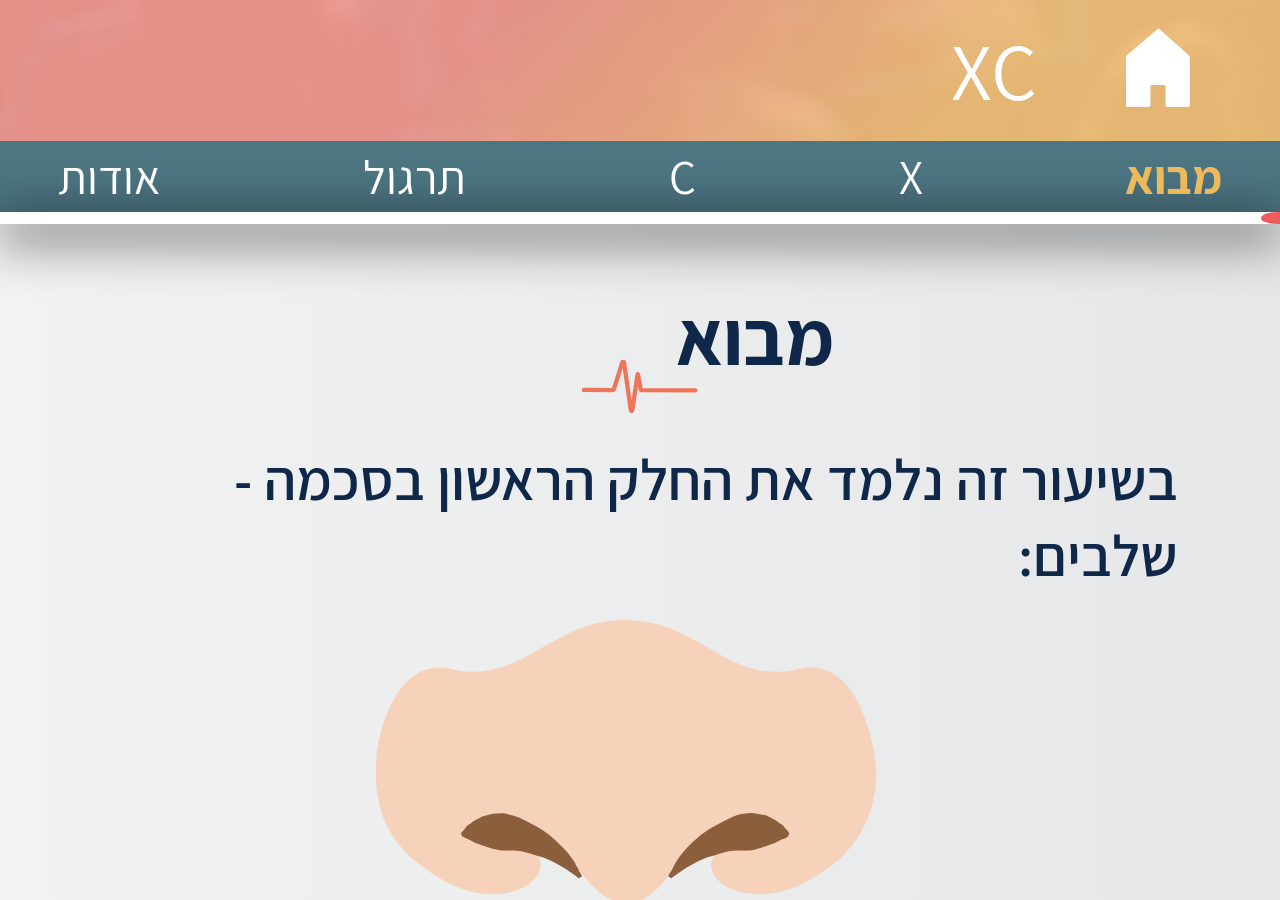
==== index.html @ b1d1ecad "Add files via upload" ====
<!DOCTYPE html>
<html lang="he">

<head>
  <meta charset="UTF-8">
  <meta name="viewport" content="width=device-width, initial-scale=1.0">
  <meta http-equiv="X-UA-Compatible" content="ie=edge">
  <link rel="icon" href="assests/images/generic/logo.svg" type="image/png" sizes="any">
  <link rel="stylesheet" type="text/css" href="style/main.css">
  <link rel="stylesheet" type="text/css" href="style/sab.css">
  <script src="script/scroll.js"></script>
  <script src="script/main.js"></script>
  <title>XC</title>
</head>

<body>
  <div class="top">

    <header>
      <a href="https://mador-till-prod.github.io/BHD-10-Medics/big-site/">
        <img id="home" src="assests/images/generic/home-white.svg" />
      </a>
      <div id="topic">XC</div>
      <div class="space"></div>
    </header>
    <nav>
      <ul>
        <li class="current"><a href="#intro">מבוא</a></li>
        <li><a href="#X">X</a></li>
        </li>
        <li><a href="#C">C</a></li>
        <li><a href="#practice">תרגול</a></li>
        <li><a href="#about">אודות</a></li>
      </ul>
    </nav>
    <div id="progSpace">
      <div id="progBar"></div>
      <div id="circle"></div>
    </div>
  </div>
  <div id="main">
    <div class="subject scroll-point" id="intro">
      <div class="section">
        <div class="title">
          <div>מבוא</div>
          <img src="assests/images/generic/short-title.svg">
        </div>
        <div>
          בשיעור זה נלמד את החלק הראשון בסכמה - <br>
          שלבים:
        </div>
        <div class="graphics">
          <img src="assests/images/sab/sab-graphic.svg">
        </div>
        <div class="highlight yellow pinned">
          בשלבים אלו, המטפל יבצע הערכה מהירה וטיפול מיידי ברמה בסיסית
          <br>
          <span class="bold"> במצבים מסכני חיים בלבד.</span>
          <img src="assests/images/generic/pin.svg" class="pin flip">
        </div>

        </div<>
      </div>


      <img class="note-top" src="assests/images/generic/note-top-blue.svg">
      <div class="note blue section">
        <div class="center">
          <div class="subTitle green">
            גישה לפצוע
          </div>
        </div>
        <div class="title-wrapper">
          <div>
            גישה לפצוע
          </div>
        </div>

        <div>
          מעבר לכתוב בסכמה, על החובש להבין שהוא מטפל באדם ועל כן עליו לגלות אמפתיה וסמכותיות.
        </div>
        <div class="flex left">
          <img src="assests/images/sab/talk1.svg">
        </div>


        <div class="pin-rows">
          <img class="pin" src="assests/images/generic/pin.svg">
          <div class="highlight blue">
            יש לשאול לשם הפצוע.
          </div>

          <img class="pin" src="assests/images/generic/pin.svg">
          <div class="align-right">
            <div class=" highlight blue">
              לדובב את הפצוע -
            </div>
            יכול לעזור לנו להבין מה קרה.
          </div>

          <img class="pin" src="assests/images/generic/pin.svg">
          <div>
            <div class="highlight blue">דיבור בצורה סמכותית ורגועה. </div>
            יש לעדכן את הפצוע בכל פעולה שאנו עושים.
          </div>

          <img class="pin" src="assests/images/generic/pin.svg">
          <div class="highlight blue">
            לדאוג לנוחיות הפצוע - השכבה/הושבה.
          </div>
        </div>

        <img src="assests/images/sab/talk2+3.svg">
      </div>
      <img class="note-bottom" src="assests/images/generic/note-bottom-blue.svg">
    </div>

    <div class="subject scroll-point" id="X">
      <div class="title">
        <div>שלב ה-X</div>
        <img src="assests/images/generic/mid-title.svg">
      </div>
      <div class="section">
        <div>
          בשלב ה-X נדאג <span class="bold">לביטחון המטפל והמטופל,</span><br>
          נתרשם <span class="bold">מהזירה וממנגנון
            הפציעה,</span><br>
          <span class="bold">נעצור דימומים פורצים</span> באופן מיידי
          <br>
          ונעביר <span class="bold">דיווח ראשוני.</span>
        </div>
        <img src="assests/images/sab/people.svg">
      </div>

      <img class="note-top" src="assests/images/generic/note-top-blue.svg">
      <div class="note blue section">
        <div class="center">
          <div class="subTitle">
            חלק ראשון -<br>
            טיפול תחת אש
          </div>
        </div>
        <div class="title-wrapper">
          <div>
            חלק ראשון -
            ביטחון המטופל והמטפל
          </div>
        </div>
        <div class="flex evenly">
          <div>בשלב הזה עלינו לבצע תרגולות<br>
            <span class="highlight blue">'חלץ טפל' ו'פצוע בכוח'</span><br>
            לאחר שהגענו לזירה מאובטחת נוכל להתחיל בסקר הראשוני<br>
          </div>
          <img src="assests/images/sab/gun.svg">
        </div>

      </div>
      <img class="note-bottom" src="assests/images/generic/note-bottom-blue.svg">


      <img class="note-top" src="assests/images/generic/note-top-brown.svg">
      <div class="note brown section">
        <div class="center">
          <div class="subTitle">
            חלק שני -<br>
            הגעה לסביבה מאובטחת/בטוחה
          </div>
        </div>
        <div class="title-wrapper">
          <div>
            חלק שני - הגעה לסביבה מאובטחת/בטוחה </div>
        </div>

        <div class="flex evenly">
          <div>
            <span class="highlight blue">כפפות</span> = עוד לפני ההגעה לזירה!
          </div>
          <img id="gloves" src="assests/images/sab/gloves.svg">
        </div>

        <div>
          <span class="highlight blue">טיפול במקום מאובטח</span> = העברת הפצוע והצוות לאזור בטוח.
          <div class="flex left">
            <img src="assests/images/sab/drag.svg">
          </div>
        </div>

        <div>
          <span class="highlight blue">מיגון</span> = מיגון קרמי ועיני.
          <div class="flex left">
          </div>
        </div>

        <div>
          <span class="highlight blue">נצירת הנשק</span> = ובמידה והפצוע לא יכול להלחם, גם נוריד ממנו את הנשק.
          <div class="toAnimate flex right" id="safe">
            <img src="assests/images/sab/nitzra.svg">
            <img src="assests/images/sab/safe.svg">
          </div>
        </div>

        <div>
          <span class="highlight yellow">חשוב -</span>
          <img src="assests/images/generic/pin.svg" class="pin flip">
        </div>

        <div>
          הסתערות על פצוע ללא דאגה לבטחון החובש עלולה להוביל להיווצרות פצועים נוספים.
          במידה והפצוע בהכרה ויכול לתפקד, יש להנחותו להשיב באש, לנסות להגיע למחסה או אל שאר הכוח, ולטפל בעצמו - במידה
          והוא מסוגל.
        </div>

      </div>
      <img class="note-bottom" src="assests/images/generic/note-bottom-brown.svg">



      <img class="note-top" src="assests/images/generic/note-top-green.svg">
      <div class="note green section">
        <div class="center">
          <div class="subTitle orange">
            חלק שלישי -<br>
            התרשמות מזירת האירוע<br>
            וממנגנון הפציעה
          </div>
        </div>
        <div class="title-wrapper">
          <div>
            חלק שני -
            התרשמות מזירת האירוע
            וממנגנון הפציעה
          </div>
        </div>
        <div>
          <div>
            <span class="highlight blue">סיפור המקרה</span>
            = מה בדיוק קרה, כמה פצועים וכדומה. ניתן לברר פרטים אלו ע”י קבלת דיווח.
          </div>
          <div class="flex left">
            <img src="assests/images/sab/binoculars.svg">
          </div>
        </div>

        <div>
          <span class="highlight blue">מנגנון הפציעה</span> = התרשמות מהקינמטיקה ומהפציעות
          <div class="flex left">
            <img src="assests/images/sab/thinkkinematic.svg">
          </div>
        </div>

        <div>
          <span class="highlight blue">בחינה ויזאלית</span> = מעבר לקבלת מידע מהדיווח הראשוני ומהנוכחים, נרצה לבחון
          ויזואלית את זירת האירוע.
          <div class="center">
            <img src="assests/images/sab/thinkarea.svg">
          </div>
        </div>

        <div>
          <span class="highlight yellow">חשוב -</span>
          <img src="assests/images/generic/pin.svg" class="pin flip">
        </div>

        <div>
          ההתרשמות הראשונית מתבצעת תוך כדי הטיפול והיא איננה שלב בפני עצמה.
        </div>

      </div>
      <img class="note-bottom" src="assests/images/generic/note-bottom-green.svg">

      <img class="note-top" src="assests/images/generic/note-top-pink.svg">
      <div class="note pink section">
        <div class="center">
          <div class="subTitle green">
            חלק רביעי -<br>
            דיווח אגמ"י
          </div>
        </div>
        <div class="title-wrapper">
          <div>
            חלק רביעי -
            דיווח אג”מי
          </div>
        </div>

        <div>
          לאחר עצירת הדימומים הפורצים יש להעלות דיווח ראשוני על מנת להבטיח הגעה של סיוע אג”מי ורפואי, הכולל פינוי במידת
          הצורך.
        </div>

        <div>
          הדיווח בשלב זה צריך להיות קצר וממוקד
          ולהכיל את <span class="circle">5</span> הממ”ים:
        </div>
        <div class="numbers">
          <div>1</div>
          <div><span class="highlight pink"><span class="bold">מ</span>י מדווח</span> - תפקיד ושם המדווח(אות ראשונה של
            השם)
          </div>

          <div>2</div>
          <div><span class="highlight pink"><span class="bold">מ</span>קום</span> - איפה אתם נמצאים
          </div>

          <div>3</div>
          <div><span class="highlight pink"><span class="bold">מ</span>תאר</span> - מאוימים/לא מאוימים. מה
            קרה
          </div>

          <div>4</div>
          <div><span class="highlight pink"><span class="bold">מ</span>ספר פצועים </span> -
            חיילים/אזרחים/מחבלים
          </div>

          <div>5</div>
          <div><span class="highlight pink"><span class="bold">מ</span>צב פצועים</span> - דחוף/לא דחוף<br>
            <div class="link">
              פצוע דחוף
              <div class="hover">
                <div class="hole"></div>
                פצוע עם סכנה <br>
                לחיים או לאיבר
              </div>
            </div>
            יפונה כמה שיותר מהר!
          </div>
          <div>6</div>
          <div><span class="highlight pink"><span class="bold">מ</span>ה אני צריך </span> -
            מה הציוד הנדרש לטיפול
          </div>
        </div>

        <br>
        <div class="bold underline">
          נוהל הדיבור בקשר (נדב”ר)
        </div>

        <div class="heartbeat">
          <div>מילה מקורית</div>
          <img id="phoneBubble" src="assests/images/sab/tzofen.svg">
          <div>מילת הצופן</div>

          <div class="highlight blue">חובש</div>
          <img src="assests/images/sab/heartbeat-blue.svg">
          <div class="highlight blue">משנה תורן</div>

          <div class="highlight orange">פצוע</div>
          <img src="assests/images/sab/heartbeat-orange.svg">
          <div class="highlight orange">פרח</div>

          <div class="highlight green">הרוג</div>
          <img src="assests/images/sab/heartbeat-green.svg">
          <div class="highlight green">הרדוף</div>

          <div class="highlight pink">חייל</div>
          <img src="assests/images/sab/heartbeat-pink.svg">
          <div class="highlight pink">גפרור</div>
        </div>

        <div class="phone-example toAnimate">
          <div class="wow">
            <div class="background"></div>
            <img class="phone" src="assests/images/sab/phone.svg">
          </div>
          <img class="arrow" src="assests/images/sab/leshonit.svg">

          <div class="conversation">
            <div class="highlight brown">1</div>
            <div>
              כאן <span class="text-blue">משנה תורן</span> כ'
            </div>
            <div class="highlight brown">2</div>
            <div>
              אני נמצא בצומת תפוח
            </div>
            <div class="highlight brown">3</div>
            <div>
              לאחר פיצוץ מטען
            </div>
            <div class="highlight brown">4+5</div>
            <div>
              יש לי 2 <span class="text-orange">פרחים</span> דחופים ו<span class="text-green">הרדוף</span> אחד, כולם
              <span class="text-pink">גפרורים</span>.
            </div>
          </div>
        </div>
      </div>
      <img class="note-bottom" src="assests/images/generic/note-bottom-pink.svg">

    </div>

    <div class="subject scroll-point" id="C">
      <div class="title">
        <div>שלב ה - C</div>
        <img src="assests/images/generic/mid-title.svg">
      </div>

      <div class="section">
        <div>
          בעיה בשלב ה-A עלולה לגרום
          <span class="bold">לפגיעה חמורה בפרק זמן קצר,</span>
          לכן זהו השלב ה-<span class="circle">2</span> בסכמה.<br>
          שלב זה מחולק
          <span class="bold">להערכה ולטיפול.</span> <br>
          תחילה נלמד כיצד להעריך את נתיב האוויר של הפצוע, ולאחר מכן כיצד לסלק הפרשות ולפתוח נ”א במידת הצורך.
        </div>
      </div>

      <img class="note-top" src="assests/images/generic/note-top-brown.svg">
      <div class="note brown section">
        <div class="center">
          <div class="subTitle orange">
            חלק ראשון -<br>
            עצירת דימום פורץ
          </div>
        </div>
        <div class="title-wrapper">
          <div>
            חלק ראשון -
            עצירת דימום פורץ
          </div>
        </div>

        <div>
          במקרה וקיים דימום <span class="bold">פורץ</span> שלא נעצר בשלבים הקודמים - נעצור דימומים <span
            class="bold">פורצים</span> בלבד!
        </div>

        <!-- להוסיף קלאס של ריבוע -->

        <div>
          במקרה וקיים דימום <span class="bold">פורץ</span> שלא נעצר בשלבים הקודמים - נעצור דימומים <span
            class="bold">פורצים</span> בלבד!
        </div>

        <div>
          נוודא שדימומים שעצרנו בשלבים קודמים נעצרו
        </div>

        <!-- להוסיף קלאס של ריבוע -->

        <div>
          נתחיל בהפשטה מלאה
        </div>

      </div>
      <img class="note-bottom" src="assests/images/generic/note-bottom-brown.svg">

      <img class="note-top" src="assests/images/generic/note-top-brown.svg">
      <div class="note brown section">
        <div class="center">
          <div class="subTitle orange">
            חלק שני -<br>
            חיפוש אחר פציעות ומקורות דימום </div>
        </div>
        <div class="title-wrapper">
          <div>
            חלק שני -
            חיפוש אחר פציעות ומקורות דימום </div>
        </div>

        <div class="numbers">
          <div>1</div>
          <div><span class="highlight pink">נתחיל <span class="bold">מהגפיים התחתונות</span></span>
          </div>

          <div>2</div>
          <div><span class="highlight pink">נסרוק <span class="bold">מראש הגפה (בית שחי, מפשעה)</span></span>
          </div>

          <div>3</div>
          <div><span class="highlight pink">נסרוק כל גפה <span class="bold">ב360°</span></span>
          </div>

          <div>4</div>
          <div><span class="highlight pink">נעביר ידיים <span class="bold">מתחת לגוף</span></span>
          </div>

          <div>5</div>
          <div><span class="highlight pink">לשים לב לבצע <span class="bold">סריקה יסודית!</span></span>
          </div>

        </div>
        <img src="assests/images/sab/body_graphics.png">

        <div>
          נסרוק גם איזורים נסתרים: ראש, חזה, צוואר (ועורף), גב, עכוז, בתי שחי ומפשעות
        </div>

        <div>
          בשלב זה נעצור דימום פורץ <span class="bold">בלבד</span> במידה ונמצא </div>

      </div>
      <img class="note-bottom" src="assests/images/generic/note-bottom-brown.svg">

      <img class="note-top" src="assests/images/generic/note-top-brown.svg">
      <div class="note brown section">
        <div class="center">
          <div class="subTitle orange">
            חלק שלישי -<br>
            בדיקת הכרה
          </div>
        </div>
        <div class="title-wrapper">
          <div>
            חלק שלישי -
            בדיקת הכרה
          </div>
        </div>

        <div>
          על מנת לקבוע את המשך הטיפול בפצוע (ואם קיימת בעיה בנתיב האוויר) נבצע בדיקת הכרה ע”פ שלבי ה- A.V.P.U
        </div>

        <div id="avpu">
          <div class="highlight blue">Alert - הכרה מלאה</div>
          <img src="assests/images/sab/v.svg">

          <img class="arrow" src="assests/images/sab/arrow.svg">
          <div></div>
          <div>
            <div class="highlight pink">Vocal - מגיב לקול</div>
            <div>
              קריאה בשם המטופל/אדוני אדוני...
            </div>
          </div>
          <img src="assests/images/sab/clap.svg">


          <img class="arrow" src="assests/images/sab/arrow.svg">
          <div></div>

          <div>
            <div class="highlight green">Pain - מגיב לכאב</div>
            <div>
              צביטה בשרירי הטרפזים.
            </div>
          </div>
          <img src="assests/images/sab/touch.svg">

          <img class="arrow" src="assests/images/sab/arrow.svg">
          <div></div>

          <div class="highlight orange">Unresponsive - חסר הכרה </div>
          <img src="assests/images/sab/x.svg">
        </div>
      </div>
      <img class="note-bottom" src="assests/images/generic/note-bottom-brown.svg">

      <img class="note-top" src="assests/images/generic/note-top-blue.svg">
      <div class="note blue section">
        <div class="center">
          <div class="subTitle green">
            חלק רביעי -<br>
            פתיחת נתיב אוויר
          </div>
        </div>
        <div class="title-wrapper">
          <div>
            חלק רביעי -
            פתיחת נתיב אוויר
          </div>
        </div>

        <div>
          <br>במידה והפצוע מחוסר הכרה נרצה להתרשם ממצב הנשימה של הפצוע<br>
          נבצע הערכה ראשונית - האם הפצוע נושם או לא?<br>
          <!-- להוסיף קלאס של ריבוע -->
          <span class="bold">הסכנה העיקרית</span> לפצוע חסר הכרה הינה <span class="bold">צניחת בסיס הלשון!</span><br>
          לפצוע מחוסר הכרה, יש לפתוח נתיב אוויר על מנת למנוע מצב זה.<br>
          הלשון מחוברת ללסת, ולכן צריך להרים את הלסת, ולהרחיק את הלשון מן הקנה.<br>
          ישנן <span class="circle">2</span> אפשרויות לפתיחת נתיב אוויר:
        </div>

        <div>
          <img class="pin" src="assests/images/generic/pin.svg">
          <span class="highlight blue">
            <span class="bold">AirWay</span>
          </span>
        </div>

        <div class="flex center">
          <div>
            ה-A.W יוחדר לפצוע שאינו מגיב לכאב בלבד.
          </div>
          <img class="half" src="assests/images/sab/airway.svg">
        </div>

        <div class="numbers">
          <div>1</div>
          <div>
            מנתב את האוויר לקנה הנשימה
          </div>

          <div>2</div>
          <div>
            תומך חלקית בחלק העליון של הלשון ומרחיק אותה מהחך.
          </div>

          <div>3</div>
          <div>
            יכול למנוע סגירה של השיניים כאשר יש נעילת לסת
          </div>

        </div>

        <div>
          <span class="highlight blue" class="bold">גודל הAW</span><br>

          <div>
            <img src="assests/images/generic/pin.svg" class="pin">
            בדיקת גודל הAW תעשה ע"י הצמדת חלקו החיצוני לאוזן של הפצוע, כאשר החלק שנכנס ללוע צריך להגיע לזווית הפה.<br>
          </div>
          <div>
            <img src="assests/images/generic/pin.svg" class="pin">
            יש להקפיד על גודל A.W מתאים. A.W גדול עלול לגרום לאספירציה ואילו קטן אינו מצמצם צב"ל.
          </div>
          <div class="flex left">
          </div>
        </div>

        <div>
          <div class="highlight blue">
            יתרונות:
          </div>
          <div>
            <img src="assests/images/generic/pin.svg" class="pin">
            מפחית את הסיכוי לחנק מהלשון.
          </div>
          <div>
            <img src="assests/images/generic/pin.svg" class="pin">
            משפר את איכות ההנשמה.
          </div>
        </div>
        <br>


        <div>
          <div class="highlight blue">
            דגשים:
          </div>
          <div>
            <img src="assests/images/generic/pin.svg" class="pin">
            A.W שנפלט (שלא כתוצאה מהפרשות) לא יוחזר בשל קיום רפלקסים.
          </div>
          <div>
            <img src="assests/images/generic/pin.svg" class="pin">
            A.W יוחדר לפצוע בלי לדחוף את הלשון.
          </div>
        </div>

        <div class="center">
          <div class="highlight yellow pinned">
            A.W לא שומר על נתיב האוויר פתוח.
            <img src="assests/images/generic/pin.svg" class="pin flip">
          </div>
        </div>

        <!-- <div>
          כאשר חובש מטפל לבד בפצוע עליו לבצע הטיית ראש לאחור במידת הצורך. לא מבצעים שיטה זו אם יש חשש לפגיעה בעמוד
          השדרה
          הצווארי.
        </div> -->

        <!-- <div class="center">
          <iframe src="https://www.youtube.com/embed/rNBVWTCcMcQ" allowfullscreen></iframe>
        </div> -->

        <div class="split">
          <hr>
        </div>

        <div>
          <img class="pin" src="assests/images/generic/pin.svg">
          <span class="highlight blue">
            <span class="bold">Jaw Thrust -</span>
            דחיקת לסת
          </span>
        </div>

        <div>
          איך JT עובד?
        </div>

        <div style="display: flex; justify-content: center; padding: 20px 0; width: 100%;">

          <div id="avpu"
            style="display: flex; flex-direction: column; gap: 5px; align-items: center; text-align: center; width: fit-content;">

            <div class="highlight blue" style="padding: 2px 10px; border-radius: 4px; font-size: 0.9em;">
              הלשון מחוברת ללסת התחתונה
            </div>

            <img class="arrow" src="assests/images/sab/arrow.svg" style="height: 15px; width: auto; margin: 0;">

            <div class="highlight pink" style="padding: 2px 10px; border-radius: 4px; font-size: 0.9em;">
              הרמת הלסת התחתונה
            </div>

            <img class="arrow" src="assests/images/sab/arrow.svg" style="height: 15px; width: auto; margin: 0;">

            <div class="highlight green" style="padding: 2px 10px; border-radius: 4px; font-size: 0.9em;">
              הלשון מתרוממת
            </div>

            <img class="arrow" src="assests/images/sab/arrow.svg" style="height: 15px; width: auto; margin: 0;">

            <div class="highlight orange" style="padding: 2px 10px; border-radius: 4px; font-size: 0.9em;">
              נתיב האוויר נפתח
            </div>

          </div>
        </div>
        <div>
          יבוצע לפצוע מחוסר הכרה <span class="bold">בלבד!</span>
        </div>

        <div>
          אין לעזוב את ההחזקה <span class="bold">בשום שלב!</span>
        </div>

        <div>
          יבוצע רק אצל פצוע עם חשד לפגיעת עמש”צ.
          מאפשר דחיקה של הלסת תוך שמירה על עמוד השדרה הצווארי.
        </div>
        <div>
          כאשר החובש מטפל יחד עם מח"צים(מצילי חיים) - יש לבצע JT ע"י חובש רק לאחר שלוש הפעולות הבאות:<br>
          עצירת דימומים פורצים, דיווח והכנה לפינוי.
        </div>

        <div class="center">
          <iframe src="https://www.youtube.com/embed/eeb5A-3Z4GM" allowfullscreen></iframe>
        </div>

        <div class="highlight yellow pinned">
          המטרה בדחיקת הלסת היא הרמת הלשון, ולא פתיחת הפה. <br>
          <span class="bold">
            את שלב זה נבצע רק אצל פצועים שאינם מגיבים לכאב.
          </span>
          <img src="assests/images/generic/pin.svg" class="pin flip">
        </div>
      </div>
      <img class="note-bottom" src="assests/images/generic/note-bottom-blue.svg">

      <!-- <img class="note-top" src="assests/images/generic/note-top-green.svg">
      <div class="note green section">
        <div class="center">
          <div class="subTitle orange">
            חלק שני -<br>
            התרשמות מדרכי<br>
            האוויר של הנפגע
          </div>
        </div>
        <div class="title-wrapper">
          <div>
            חלק שני -
            התרשמות מדרכי
            האוויר של הנפגע
          </div>
        </div>

        <div>
          בשלב זה נעריך את מצב נתיב האוויר של הפצוע.
        </div>

        <div>
          <img class="pin" src="assests/images/genjeric/pin.svg">
          <span class="highlight green">התבוננות</span>
        </div>
        <div class="flex zigzag">
          <div>
            נסתכל על פני הפצוע ונבדוק אם קיימים <span class="bold">סימנים מחשידים</span> : <br>
            שינוי צורה, שברים, דימומים, או סימני פגיעות שאיפה (כוויות, פיח, שערות פנים שרופות)
          </div>
          <img src="assests/images/sab/burns.svg">
        </div>

        <div class="split">
          <hr>
        </div>

        <div>
          <img class="pin" src="assests/images/generic/pin.svg">
          <span class="highlight green">נפתח את פה הפצוע</span>
        </div>
        <div class="flex">
          <div>
            לאחר מכן, נפתח את פה הפצוע כדי לבדוק האם לפצוע יש הפרשות, או האם קיימים סימנים לפגיעות שאיפה במתאר מתאים.
          </div>
          <img src="assests/images/sab/mouth.svg">
        </div>

        <div class="split">
          <hr>
        </div>

        <div>
          <img class="pin" src="assests/images/generic/pin.svg">
          <span class="highlight green">קול הפצוע</span>
        </div>
        <div>
          יש להתרשם מקולו של הפצוע.<br>
          <span class="bold">צרידות וצפצופים</span> - בסיפור מקרה של שריפה יכולים להחשיד על התפתחות בצקות בדרכי
          האוויר.
          לכן, פצוע זה יהיה
          <span class="bold">דחוף</span><br>
          כמו כן, <span class="bold">חרחורים</span> יוכלו להעיד על חסימת נתיב אוויר ע”י הלשון/ הפרשות.
        </div>
        <div class="flex left">
          <img src="assests/images/sab/voicegirl.svg">
          <img id="voice" src="assests/images/sab/voicewave.svg">
        </div>

        <div class="highlight yellow pinned">
          במידה ולפצוע קיימת נעילת לסתות ולא ניתן לפתוח את הפה, לא ננסה לפתוח בכוח!
          <img src="assests/images/generic/pin.svg" class="pin flip">
        </div>
      </div>
      <img class="note-bottom" src="assests/images/generic/note-bottom-green.svg">
 -->

      <img class="note-top" src="assests/images/generic/note-top-pink.svg">
      <div class="note pink section">
        <div class="center">
          <div class="subTitle green">
            חלק חמישי -<br>
            סילוק הפרשות
          </div>
        </div>
        <div class="title-wrapper">
          <div>
            חלק חמישי -
            סילוק הפרשות
          </div>
        </div>

        <div>
          בשלב זה נעריך את מצב נתיב האוויר של הפצוע.
        </div>

        <div>
          <img class="pin" src="assests/images/generic/pin.svg">
          <span class="highlight green">נפתח את פה הפצוע</span>
        </div>
        <div class="flex">
          <div>
            נפתח את פה הפצוע כדי לבדוק האם לפצוע יש הפרשות, או האם קיימים סימנים לפגיעות שאיפה במתאר מתאים.
          </div>
          <img src="assests/images/sab/mouth.svg" style="width: 70px; height: auto;">
        </div>

        <div class="split">
          <hr>
        </div>

        <div>
          במידה וזיהינו פגיעה ישירה בנ"א/הפרשות יש לסלק אותן <span class="bold">באופן מיידי </span>על מנת למנוע
          <span class="bold"> אספירציות</span> ע”י הטיית הראש הצידה בזהירות. ההפרשות ישפכו מפה הפצוע פסיבית,
          <span class="bold">אסור לדחוף לפה דיסקית או
            אצבעות. </span><br>
          אם ההפרשות הן כתוצאה מדימום מאיזור הלסת, אפשר להושיב את הפצוע במידה והוא יכול, על מנת שיוכל לנשם בצורה
          באפקטיבית.<br>
        </div>

        <div class="center">
          <iframe src="https://www.youtube.com/embed/T3PWe0bsEO4" allowfullscreen></iframe>
        </div>

        <div class="highlight yellow pinned">
          במידה ויש חשד לפגיעת עמש”צ יש להטות את כל גוף המטופל הצידה. <br>
          90-60-30 ביחד עם הסובבים, תוך שמירה על עמש"צ
          <img src="assests/images/generic/pin.svg" class="pin flip">
        </div>

      </div>
      <img class="note-bottom" src="assests/images/generic/note-bottom-pink.svg">

      <img class="note-top" src="assests/images/generic/note-top-brown.svg">
      <div class="note brown section">
        <div class="center">
          <div class="subTitle pink">
            חלק שישי -<br>
            מדידת לחץ דם
          </div>
        </div>
        <div class="title-wrapper">
          <div>
            חלק שישי -
            מדידת לחץ דם
          </div>
        </div>

        <div>
          נרצה למדוד לחץ דם כבר בשלב זה ולנטר אחריו לאורך כל הטיפול
        </div>

        <div>
          המדד הטוב ביותר להערכת מצב <span class="bold">ההלם</span> של הפצוע!
        </div>

        <diV>
          המדד הטוב ביותר להערכת מצב <span class="bold">ההלם</span> של הפצוע!
        </div>

        <div style="display: flex; justify-content: center; padding: 20px 0; width: 100%;">

          <div
            style="display: flex; flex-direction: column; gap: 5px; align-items: center; text-align: center; width: fit-content;">

            <div>
              <div class="highlight pink"> לחץ דם סיסטולי - SYSTOLIC</div>
              <div>
                הלחץ בזמן כיווץ הלב <br>
                105-140 mm/hg <br>
                (ממ"כ)
              </div>
              <img src="assests/images/sab/systolic.png" style="width: 50vw; height: auto;">
            </div>

            <div>
              <div class="highlight pink"> הפרש לחצים - PULSE PRESSURE</div>
              <div>
                ההפרש בין הסיסטולי לדיאסטולי <br>
                30-60 mm/hg <br>
                (ממ"כ)
              </div>
            </div>
            <!-- <img src="assests/images/sab/touch.svg"><br> -->

            <div>
              <div class="highlight pink"> דיאסטולי - DIASTOLIC</div>
              <div>
                הלחץ בזמן הרפיית הלב <br>
                60-90 mm/hg <br>
                (ממ"כ) </div>
              <img src="assests/images/sab/diastolic.png" style="width: 50vw; height: auto; margin-bottm: 10px;"><br>
            </div>
          </div>

        </div>

        <div>
          <img src="assests/images/generic/pin.svg" class="pin flip">
          <span class="highlight yellow"> מדידת לחץ דם עם סטטוסקופ
          </span>
        </div>

        <div style="display: flex; justify-content: center; padding: 20px 0; width: 100%;">

          <div id="avpu"
            style="display: flex; flex-direction: column; gap: 5px; align-items: center; text-align: center; width: fit-content;">

            <div class="highlight blue" style="padding: 2px 10px; border-radius: 4px; font-size: 0.9em;">
              הנחת השרוול מעל המרפק ומיקום הסטטוסקופ בשקע המרפק
            </div>

            <img class="arrow" src="assests/images/sab/arrow.svg" style="height: 15px; width: auto; margin: 0;">

            <div class="highlight pink" style="padding: 2px 10px; border-radius: 4px; font-size: 0.9em;">
              סגירת הווסת וניפוח השרוול עד 180
            </div>

            <img class="arrow" src="assests/images/sab/arrow.svg" style="height: 15px; width: auto; margin: 0;">

            <div class="highlight green" style="padding: 2px 10px; border-radius: 4px; font-size: 0.9em;">
              שחרור הווסת מעט תוך כדי האזנה לסטטוסקופ בזמן ירידת המחוג
            </div>

            <img class="arrow" src="assests/images/sab/arrow.svg" style="height: 15px; width: auto; margin: 0;">

            <div class="highlight orange" style="padding: 2px 10px; border-radius: 4px; font-size: 0.9em;">
              הנקישה הראשונה - לחץ סיסטולי <br>
              הנקישה האחרונה - לחץ דיאסטולי
            </div>

          </div>
        </div>

        <div class="split">
          <hr>
        </div>


        <div>
          <img src="assests/images/generic/pin.svg" class="pin flip">
          <span class="highlight yellow"> מדידת לחץ דם ללא סטטוסקופ
          </span>
        </div>


        <div style="display: flex; justify-content: center; padding: 20px 0; width: 100%;">

          <div id="avpu"
            style="display: flex; flex-direction: column; gap: 5px; align-items: center; text-align: center; width: fit-content;">

            <div class="highlight blue" style="padding: 2px 10px; border-radius: 4px; font-size: 0.9em;">
              מציאת דופק ריאלי
            </div>

            <img class="arrow" src="assests/images/sab/arrow.svg" style="height: 15px; width: auto; margin: 0;">

            <div class="highlight pink" style="padding: 2px 10px; border-radius: 4px; font-size: 0.9em;">
              הנחת השרוול מעל המרפק
            </div>

            <img class="arrow" src="assests/images/sab/arrow.svg" style="height: 15px; width: auto; margin: 0;">

            <div class="highlight green" style="padding: 2px 10px; border-radius: 4px; font-size: 0.9em;">
              סגירת הווסת וניפוח השרוול עד 180
            </div>

            <img class="arrow" src="assests/images/sab/arrow.svg" style="height: 15px; width: auto; margin: 0;">

            <div class="highlight orange" style="padding: 2px 10px; border-radius: 4px; font-size: 0.9em;">
              שחרור הווסת מעט תוך כדי הנחת האצבעות על העורק הריאלי
            </div>

            <img class="arrow" src="assests/images/sab/arrow.svg" style="height: 15px; width: auto; margin: 0;">

            <div class="highlight purple" style="padding: 2px 10px; border-radius: 4px; font-size: 0.9em;">
              ברגע שיורגש הדופק לראשונה זהו החלץ דם הסיסטולי
            </div>


          </div>

        </div>


        <div>

        </div>
        <!-- 
        <div class="center">
          <iframe src="https://www.youtube.com/embed/d3o39KZvrnE" allowfullscreen></iframe>
        </div> -->

      </div>
      <img class="note-bottom" src="assests/images/generic/note-bottom-brown.svg">

      <!-- <img class="note-top" src="assests/images/generic/note-top-green.svg">
      <div class="note green section">
        <div class="center">
          <div class="subTitle green">
            חלק שישי -<br>
            Air Way
          </div>
        </div>
        <div class="title-wrapper">
          <div>
            חלק שישי -
            Air Way
          </div>
        </div>

        <div class="flex center">
          <div>
            ה-A.W יוחדר לפצוע שאינו מגיב לכאב בלבד.
          </div>
          <img class="half" src="assests/images/sab/airway.svg">
        </div>

        <div>
          <div class="highlight blue">
            יתרונות:
          </div>
          <div>
            <img src="assests/images/generic/pin.svg" class="pin">
            מפחית את הסיכוי לחנק מהלשון.
          </div>
          <div>
            <img src="assests/images/generic/pin.svg" class="pin">
            משפר את איכות ההנשמה.
          </div>
        </div>
        <br>
        <div>
          <div class="highlight blue">
            דגשים:
          </div>
          <div>
            <img src="assests/images/generic/pin.svg" class="pin">
            A.W שנפלט (שלא כתוצאה מהפרשות) לא יוחזר בשל קיום רפלקסים.
          </div>
          <div>
            <img src="assests/images/generic/pin.svg" class="pin">
            A.W יוחדר לפצוע בלי לדחוף את הלשון.
          </div>
        </div>

        <div class="center">
          <div class="highlight yellow pinned">
            A.W לא שומר על נתיב האוויר פתוח.
            <img src="assests/images/generic/pin.svg" class="pin flip">
          </div>
        </div>
      </div>
      <img class="note-bottom" src="assests/images/generic/note-bottom-green.svg"> -->

      <img class="note-top" src="assests/images/generic/note-top-pink.svg">
      <div class="note pink section">
        <div class="center">
          <div class="subTitle green">
            חלק שביעי -<br>
            התרשמות מאזור הצוואר
          </div>
        </div>
        <div class="title-wrapper">
          <div>
            חלק שביעי -
            התרשמות מאזור הצוואר
          </div>
        </div>

        <div>
          יש לסרוק באופן מלא את הצוואר ולוודא שאין שום פציעה נסתרת או המטומות
        </div>

        <div class="flex zigzag">
          <div>
            אם יש המטומה צריך לסמן אותה ולאחר מכן לנטר אחר הפציעה - לוודא שהיא לא עוברת את גבולות הסימון.
          </div>
          <img src="assests/images/sab/draw.svg">
        </div>

      </div>
      <img class="note-bottom" src="assests/images/generic/note-bottom-pink.svg">

    </div>


    <div class="subject scroll-point" id="practice">
      <a href="https://mador-till-prod.github.io/BHD-10-Medics/sab-exer/">
        <img src="assests/images/generic/parctice.svg">
      </a>
    </div>

    <div id="about" class="subject scroll-point ">
      <div id="aboutTitle">אודות</div>
      <div class="row">
        ראש מדור טי"ל: <span class="name">רס"ן מיגל לויתן</span>
      </div>
      <div class="row">
        ניהול הפרויקט: <span class="name">רב"ט גל גנסין</span>
      </div>
      <div class="row">
        אפיון תוצר הדרכתי: <span class="name">סמל נועה עובדיה
          <br>
          וטור' דרור אברמסון</span>
      </div>
      <div class="row">
        תכנות: <span class="name">סמל נועה עובדיה</span>
      </div>
      <div class="row">
        עיצוב: <span class="name">טור' מייה ליבנה</span>
      </div>
      <div class="row">
        מומחה תוכן בה"ד 10: <span class="name">סרן רוני ארמון</span>
      </div>
      <div class="row">
        גירסה: <span class="name">2020 1.0</span>
      </div>

      <div id="logos">
        <img src="assests/images/generic/bhd10-logo.svg">
        <img src="assests/images/generic/till-logo.svg">
      </div>
    </div>


</body>

</html>
---- style/main.css ----
html{
  height: 100%;
}

body {
  font-family: Assistant;
  margin: 0;
  direction: rtl;
  font-weight: 600;
  display: flex;
  flex-direction: column;
  /* fixes blur text for transform */
  backface-visibility: hidden;
  background-image: url(../assests/images/generic/gradiant-background.svg);
  background-repeat: no-repeat;
  background-size: cover;
  height: 100%;
  --top: 12vh;
}

/* contains header + nav + progress bar */
.top {
  position: fixed;
  width: 100vw;
  z-index: 30;
  /* max-height: var(--top); */
  margin-top: env(safe-area-inset-top, 0);
}

/* HEADER */

header {
  display: flex;
  align-items: center;
  justify-content: space-between;
  color: white;
  padding: 2vh 7vw;
  background-color: lightcoral;
  /* background-image: linear-gradient(to right, #e29087 , #e2b979); */
  background-image: url("../assests/images/generic/header-background.svg");
  background-repeat: no-repeat;
  background-size: cover;
  /* height: 8vh; */
}

/* bureger image */
header img {
  /* height: 3vh; */
  width: 5vw;
}

/* space => align header text right*/
header .space {
  flex: 1 0 0;
}

/* header text */
#topic {
  font-size: 6.3vw;
  margin-right: 7vw;
  font-weight: normal;
}

/* NAVIGATION BAR */
nav {
  background-color: #4d7683;
  color: white;
  height: min-content;
  padding: 0.5vh 3.5vw;
}

/* ul of subject names */
nav ul {
  margin: 0;
  padding: 0;
  display: flex;
  justify-content: space-between;
}

/* subject names in navigation bar */
nav>ul li {
  color: inherit;
  list-style: none;
  display: inline-block;
  padding: 0 1vw;
  font-size: 3.7vw;
  font-weight: normal;
}

/* cancle default style of a in nav */
nav a {
  color: inherit;
  text-decoration: inherit;
}

/* current subject name in nav */
.current {
  color: #eeb95b;
  font-weight: bold;
}


/* PROGRESS BAR */
#progSpace {
  height: 1.3vh;
  -webkit-box-shadow: 0px 10px 50px 4px rgba(0, 0, 0, 0.78);
  -moz-box-shadow: 0px 10px 50px 4px rgba(0, 0, 0, 0.78);
  box-shadow: 0px 10px 50px 4px rgba(0, 0, 0, 0.78);
  z-index: 1;
  display: flex;
  background-color: white;
}

/* colored line in progres bar */
#progBar {
  background-color: #ef5b5b;
  width: 0;
  height: inherit;
}

/* circle at the end of the colored line of progres bar */
#progSpace #circle {
  background-color: #ef5b5b;
  border-radius: 50% 0 0 50%;
  width: 2.5vw;
  height: inherit;
  margin-right: -1vw;
}

/* MAIN
  scrolling part of the website
  includes all the subjects including about
*/
#main {
  overflow: auto;
  overflow-x: hidden;
  /* background-image: url("../assests/images/generic/gradiant-background.svg"); 
  background-repeat: no-repeat;
  background-size: cover;*/
  max-height: calc(100% - var(--top) - env(safe-area-inset-top, 0));
  margin-top: calc(var(--top) + env(safe-area-inset-top, 0));
  /* flex:  auto; */
}


/* SUBJECT TITLE*/
/* div  */
.title {
  display: flex;
  align-items: center;
  justify-content: center;
  margin: 2vh 0;
  font-weight: bold;
  font-size: 6vw;
  flex-direction: column;
}

/* text of subject title (above the line)  */
.title>div:first-child {
  transform: translate(9vw, 3vh);
}

/* second text of subject title (under the line) optional */
.title>div:nth-child(3) {
  transform: translate(9vw, -2.5vh);
}

/* line img */
.title img {
  height: 6vh;
}


/* includes everything in a specific subject 
  nav leads to top of subject*/
.subject {
  color: #0f2849;
  font-size: 4.5vw;
  max-width: 100vw;
  width: 100vw;
}

/* each section in a subject
  can be a note */
.section {
  --padding-sides: 8vw;
  padding: 2vh var(--padding-sides);
}

/* space between each elemet in subject */
.section>*:not(:last-child) {
  margin-bottom: 3vh;
}

/* note section diffrent colors */
.note.section {
  --padding-sides: 6vw;
  padding: 2vh var(--padding-sides) 5vh var(--padding-sides);
  --bg-color: #c3d7dc;
  background-color: var(--bg-color);
  position: relative;
  margin-top: -1vh;
  position: relative;
}

.note.brown.section {
  --bg-color: #eeddc4;
  background-color: var(--bg-color);
}

.note.pink.section {
  --bg-color: #eaccca;
  background-color: var(--bg-color);
}

.note.green.section {
  --bg-color: #b0ceb2;
  background-color: var(--bg-color);
}

/* first child of a note */
.note> :nth-child(1) {
  margin-top: -5vh;
}

/* img */
.note-top {
  margin-bottom: -1vh;
  z-index: -1;
  margin-top: 3vh;
}

/* img */
.note-bottom {
  margin-top: -0.05vh;
  margin-bottom: 3vh;
}

/* mask for fixed title of a note section */
.title-wrapper {
  width: 100%;
  height: 100%;
  position: absolute;
  top: 0;
  left: 0;
  clip-path: polygon(0% 0%, 100% 0%, 100% 100%, 0% 100%);
  -webkit-clip-path: polygon(0% 0%, 100% 0%, 100% 100%, 0% 100%);
  margin: 0;
  padding: 0;
  z-index: 20;
  pointer-events: none;
  overflow: auto;
}

/* fixed title of a note section */
.title-wrapper>* {
  position: fixed;
  z-index: 2;
  margin: 0;
  padding: 1.3vh 0;
  top: var(--top);
  left: 0;
  width: 100%;
  font-size: 5.5vw;
  background-color: var(--bg-color);
  text-align: center;
  -webkit-box-shadow: rgba(167, 169, 172, 1) 0px 1px 30px 2px;
  -moz-box-shadow: rgba(167, 169, 172, 1) 0px 1px 30px 2px;
  box-shadow: rgba(167, 169, 172, 1) 0px 1px 30px 2px;
  /* filter: drop-shadow(0px 0px 0px rgba(56, 74, 96, 0.5)) contrast(2);
      color: rgba(56, 74, 96, 1); */
}


/* highlighted element or a note title */
.highlight,
.subTitle {
  width: fit-content;
  padding: 0.3vh 1.5vw;
  text-align: center;
}

/* note title */
.subTitle,
scrolling-title {
  font-size: 5.5vw;
}

scrolling-title :nth-child(1) div {
  margin-bottom: 3vh;
  margin-top: -5vh;
}

.highlight.green,
.subTitle {
  background-color: #82c292;
  color: #015c51;
}

.highlight.brown {
  background-color: #efbe78;
}

.subTitle.orange,
.highlight.orange {
  background-color: #f49a40;
  color: #bb3932;
}

.highlight.blue {
  background-color: #7bcff1;
  color: #026a9b;
}

.highlight.yellow {
  background-color: #f4e79a;
  color: #9d6d4f;
}

.highlight.red {
  background-color: #f09191;
  color: #cc0000;
}

.highlight.purple {
  background-color: #c49dc5;
  color: #510061;
}

.highlight.grey {
  background-color: #928989;
  color: #000000;
}

.highlight.pink,
.subTitle.pink {
  background-color: #f18181;
  color: #932644;
}

.flex.evenly>.highlight {
  padding: 1vh 2vw;
}


/* text colors */
.text-green {
  --text-color: #1ca36d;
  color: var(--text-color);
}

.text-orange {
  --text-color: #ee755b;
  color: var(--text-color);
}

.text-blue {
  --text-color: #05bce7;
  color: var(--text-color);
}

.text-yellow {
  --text-color: #f4e79a;
  color: var(--text-color);
}

.text-pink {
  --text-color: #f18181;
  color: var(--text-color);
}

.text-red {
  --text-color: #ef5b5b;
  color: var(--text-color);
}

::placeholder {
  /* Chrome, Firefox, Opera, Safari 10.1+ */
  color: var(--text-color);
  opacity: 1;
  /* Firefox */
}

:-ms-input-placeholder {
  /* Internet Explorer 10-11 */
  color: var(--text-color);
}

::-ms-input-placeholder {
  /* Microsoft Edge */
  color: var(--text-color);
}



/* span - circle that surround a number */
/* .circle {
  position: relative;
  margin: 0 2.1vw;
}

.circle::after {
  content: "";
  padding: 100%;
  position: absolute;
  border-style: solid;
  border-radius: 50%;
  border-color: #009AC4;
  right: 50%;
  top: 50%;
  transform: translate(50%, -50%);
} */

.ellipse, .circle {
  border: solid #009AC4;
  border-radius: 50%;
  padding: 0 3px;
  border-width: medium;
}

/* flex positions */
.center {
  display: flex;
  align-items: center;
  justify-content: center;
}

.graphics {
  display: flex;
  align-items: center;
  justify-content: center;
  margin: 2vh 0;
}

.flex {
  display: flex;
  align-items: center;
}

.flex.col {
  flex-direction: column;
}

.flex.between {
  justify-content: space-between;
}

.flex.evenly {
  justify-content: space-evenly;
}

.flex.right {
  justify-content: flex-start;
}

.flex.left {
  justify-content: flex-end;
}

.flex.base {
  align-items: baseline;
}

.flex.start {
  align-items: flex-start;
}

/* one up one down */
.flex.zigzag :nth-child(odd) {
  align-self: flex-start;
}

.flex.zigzag :nth-child(even) {
  align-self: flex-end;
}

.flex>*:not(:last-child) {
  margin-left: 2vw;
}


/* for text */
.bold {
  font-weight: bold;
}

.underline {
  text-decoration: underline;
}


/* pin image  */
.pin {
  height: 7vh;
  display: inline-block;
  transform: translateY(2.5vh);
}

/* flipped from left to right */
.pin.flip {
  transform: translate(0, 2.5vh) scaleX(-1);
}


/* pin bullet points grid */
.pin-rows {
  display: grid;
  grid-template-columns: auto auto;
  align-items: center;
  justify-content: flex-start;
  row-gap: 2.5vh;
  column-gap: 2vw;
}

.pin-rows .pin {
  transform: translateY(-1.5vh);
  align-self: baseline;
}

.point td {
  width: 50%;
}

.point div:nth-of-type(1) {
  display: inline;
}

/* higlighed pinned notes*/
.pinned {
  position: relative;
  text-align: right;
  padding-left: 10vw;
}

.pinned .pin {
  position: absolute;
  bottom: 2vh;
  left: 0;
}


.photo-points>div {
  display: flex;
  align-items: center;
  height: 13vh;
}

.photo-points .pin {
  align-self: flex-start;
  margin-left: 2vw;
}

.photo-points img:not(.pin) {
  height: 70%;
  /* width: 18vw; */
  margin-right: 3vw;
  /* align-self: center; */
}

.photo-points img.long {
  width: 35vw;
  height: auto;
}


/* big yellow number */
/* multiple numbers in grid */
.numbers {
  display: grid;
  grid-template-columns: auto auto;
  grid-gap: 2vh 4vw;
  align-items: center;
  margin-right: -8vw;
}

.numbers>:nth-child(odd) {
  background-color: #efbe78;
  padding-right: 12vw;
  padding-left: 2vw;
  font-size: 5vh;
}

/* single number in flex */
.number {
  display: flex;
  align-items: center;
}

.number>:first-child {
  background-color: #efbe78;
  padding-right: 12vw;
  padding-left: 2vw;
  font-size: 5vh;
  text-align: left;
  width: fit-content;
  margin-right: -8vw;
  margin-left: 4vw;
}


/* .number {
  background-color: #efbe78;
  padding-right: 12vw;
  padding-left: 2vw;
  font-size: 5vh;
  width: fit-content;
  display: inline-block;
  /* position: absolute; 
  transform: translate(10vw, 8vh);
  margin-top: -8vh;
}

.number+* {
  margin-right: 12vw;
} */


/* dashed divider */
.split {
  position: absolute;
  width: 100vw;
  left: 0;
}

.split:not(img) {
  position: absolute;
  width: 100vw;
  left: 0;
  height: 5px;
  overflow: auto;
  margin: .5em 0;
  padding-top: 1px;
}

.split:not(img) hr {
  outline: dotted var(--bg-color) 17px;
  border: solid 2px #ee755b;
  outline-offset: -4px;
  margin: 0;
}

.split+* {
  margin-top: 8vh;
}

img.split+* {
  margin-top: 12vh;
}


/* fpr text that have explaintion on hover */
.link {
  color: #009ac4;
  text-decoration: underline;
  display: inline-block;
}

.link .hover {
  display: none;
  position: absolute;
  width: 75vw;
  z-index: 2;
  color: #0f2849;
  text-decoration: none;
  text-align: center;
  background-color: #eeb95b;
  padding: 1vh 2vw;
  left: 50vw;
  transform: translateX(-50%);
}

.link.open .hover {
  display: block;
}

/* holl at the top of hovered note */
.hole {
  height: 4vw;
  width: 4vw;
  position: relative;
  right: 50%;
  transform: translate(50%, -0.5vh);
  margin-top: 1vh;
  background-color: var(--bg-color);
  border-radius: 50%;
}

/* reminder yellow tag */
.reminder {
  position: absolute;
  background-image: url(../assests/images/generic/reminder.svg);
  background-size: 24vw 8vh;
  text-align: left;
  padding: 5.9vh 14vw;
  background-repeat: no-repeat;
  transform: translateY(-11vh);
  left: 0;
  display: block;
  margin-bottom: -5vh;
}

/* pull out tab */
.slide-out {
  position: absolute;
  left: 0;
  /* border-right: 6vw solid #EEB95B; */
  z-index: 1;
  background: white;
  transform: translateX(calc(-100% - (var(--padding-sides))));
  top: 0;
  transition: 0.5s transform linear;
}

.slide-out .tab {
  color: #009AC4;
  transform-origin: right;
  background: #EEB95B;
  padding: 1vh 4vw;
  transform: rotate(-90deg) translate(0, 50%);
  /* height: 100%; */
  position: absolute;
  top: 0;
  right: 0;
}

.slide-out .hover {
  width: 80vw;
}

.slide-out .hover img {
  width: 100%;
}

.slide-out.open {
  transform: translateX(calc(var(--padding-sides) * -1));
}

/* for changing images animation */
.switch-img>:not(:first-child) {
  display: none;
}

/* for animation exit screen 
  reverse with out transition*/
.reverse * {
  transition: none !important;
}

/* for emmbeded youtube videos*/
iframe {
  border: none;
  background-color: #0f2849;
}

/* PRACTICE */
#practice img {
  width: 90vw;
  margin: 5vh 0;
}

#practice {
  padding-bottom: 12vh;
  padding-top: 3vh;
}


/* ABOUT */
#about {
  background-color: #4d7683;
  color: white;
  text-align: right;
  padding: 3vh 7vw;
}

#aboutTitle {
  font-weight: bold;
  margin-bottom: 1vh;
  font-size: 3.9vh;
}

.name {
  font-weight: normal;
}

.row {
  margin-bottom: 1.5vh;
  line-height: 1.5em;
  font-size: 2.7vh;
}

/* till and bhd 10 logos in about */
#logos {
  display: flex;
  align-items: center;
  justify-content: center;
}

#logos img {
  height: 9vh;
  margin: 2vh 4vw;
}


/* RANDOM STAFF */
.relative {
  position: relative;
}

.on-top {
  position: relative;
  z-index: 1;
}

.align-right {
  text-align: right;
}

.half {
  width: 50%;
}

.space {
  flex: 5 0 0;
}

.vertical-bottom {
  vertical-align: bottom;
}

.margin-bottom {
  margin-bottom: 3vh;
}

.margin-top {
  margin-top: 3vh;
}

/* 
.no-margin {
  margin: 0 !important;
} */

/* for tables */
.even td {
  max-width: 50vw;
}

table tr {
  vertical-align: top;
}

/* for tables */
.border-spacing {
  border-spacing: 6vw 1vh;
}


/* FONTS */
@font-face {
  font-family: Assistant;
  src: url(../assests/fonts/Assistant-Bold.ttf);
  font-weight: bold;
}

@font-face {
  font-family: Assistant;
  src: url(../assests/fonts/Assistant-ExtraBold.ttf);
  font-weight: bolder;
}

@font-face {
  font-family: Assistant;
  src: url(../assests/fonts/Assistant-ExtraLight.ttf);
  font-weight: 100;
}

@font-face {
  font-family: Assistant;
  src: url(../assests/fonts/Assistant-Light.ttf);
  font-weight: lighter;
}

@font-face {
  font-family: Assistant;
  src: url(../assests/fonts/Assistant-Regular.ttf);
  font-weight: normal;
}

@font-face {
  font-family: Assistant;
  src: url(../assests/fonts/Assistant-SemiBold.ttf);
  font-weight: 600;
}
---- style/sab.css ----
/* ניצרה */
#safe img:nth-child(1) {
    width: 30vw;
    transition: 0.2s 1s transform ease-in-out;
    transform-origin: 9.5vw;
    transform: rotate(90deg);
}

#safe.animate img:nth-child(1) {
    transform: rotate(0deg);
}

/* text : safe */
#safe img:nth-child(2) {
    width: 13vw;
    margin-right: 3vw;
}

#gloves {
    width: 25vw;
}

/* נדב"ר */
#phoneBubble {
    width: 30vw;
    justify-self: center;
}

.heartbeat {
    display: grid;
    grid-template-columns: 1fr 2fr 1fr;
    align-items: center;
    row-gap: 1vh;
}

.heartbeat :nth-child(1n) {
    justify-self: end;
}

.heartbeat :nth-child(3n) {
    justify-self: start;
}

.heartbeat img {
    margin-bottom: 1vh;
    width: 100%;
}

#voice {
    width: 7vw;
    position: absolute;
    left: 8vw;
    transform: translateY(3vh);
    animation: flash 2s linear infinite;
}

@keyframes flash {

    0%,
    49%,
    100% {
        opacity: 1;
    }

    50%,
    99% {
        opacity: 0;
    }
}

/* דוגמה נדב"ר */
.phone-example {
    position: relative;
    /* height: 30vh; */
}

.phone-example>img {
    position: absolute;
}

.phone-example .phone {
    position: relative;
    left: 0;
    top: 0;
    height: 100%;
}

.phone-example .wow {
    position: absolute;
    left: 100vw;
    height: 100%;
    transition: 0.7s 1s left linear;
}

.phone-example.animate .wow {
    left: 0;
}

.phone-example .background {
    position: absolute;
    background-color: white;
    left: 5vw;
    top: 50%;
    transform: translateY(-50%);
    height: 97%;
    width: 5vw;
    transition: 0.5s 1.3s width linear;
}

.phone-example.animate .background {
    width: 100vw;
}

.phone-example .arrow {
    left: 100vw;
    top: 50%;
    transform: translateY(-50%);
    height: 7vh;
    transition: 0.5s 1.7s left linear;
}

.phone-example.animate .arrow {
    left: 24vw;
}

.conversation {
    position: relative;
    display: grid;
    grid-template-columns: auto auto;
    align-items: baseline;
    row-gap: 1vh;
    column-gap: 2vw;
    max-width: 50vw;
    padding: 0 1vw;
    top: 50%;
    padding: 3vh 0;
    transform: translateX(100vw);
    transition: 0.5s 1.7s transform linear;
}

.phone-example.animate .conversation {
    transform: translateX(0);
}

.conversation>* {
    min-height: 0;
}

.conversation :nth-child(odd) {
    justify-self: end;
}

#avpu {
    display: grid;
    grid-template-columns: auto auto;
    align-items: center;
    row-gap: 1vh;
    column-gap: 6vw;
    padding: 0 4vw;
}

#avpu>img {
    width: 22vw;
}

#avpu>.arrow {
    width: 4vw;
}

#oxigen {
    width: 50vw;
}
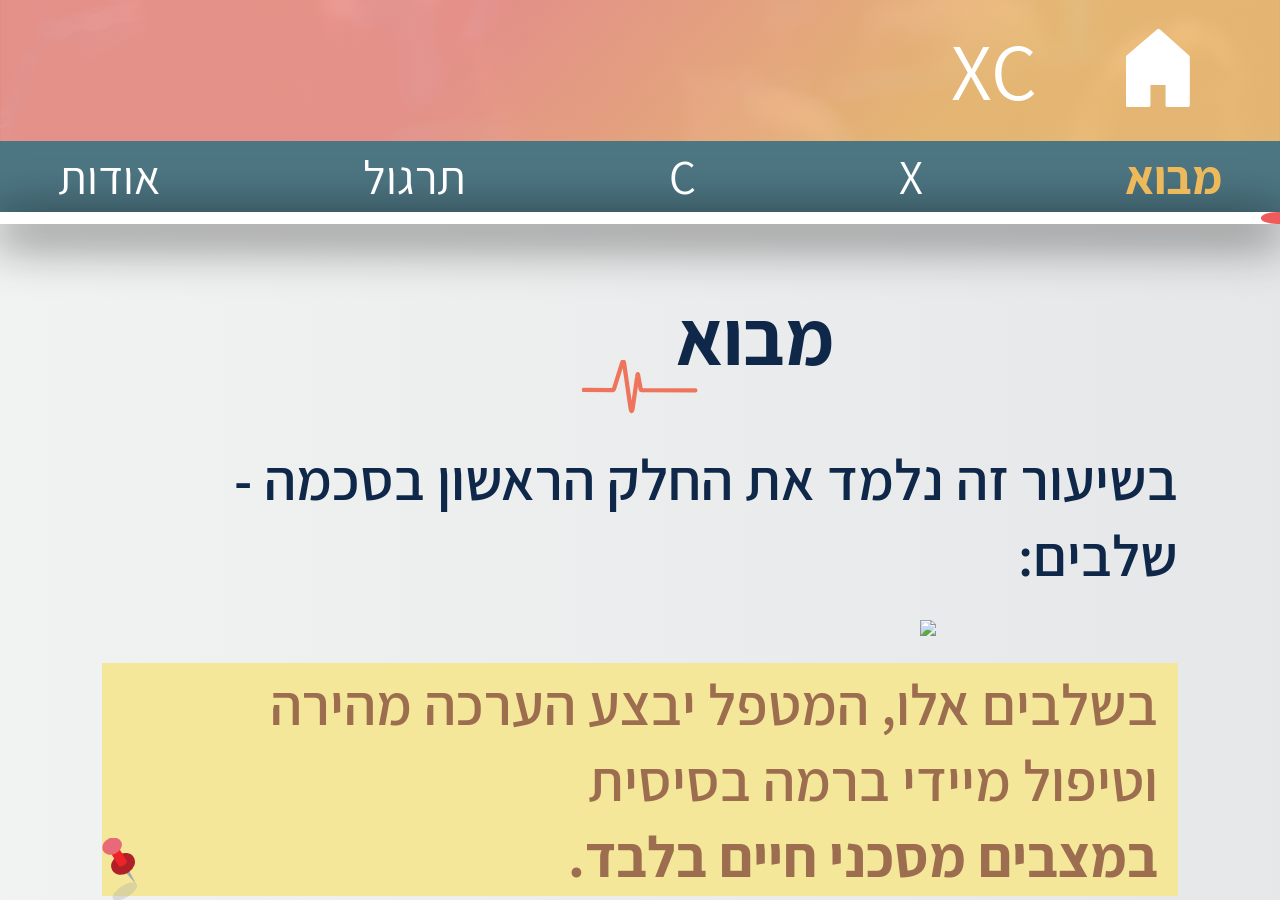
==== commit 6a3bc333: "Add files via upload" ====
--- a/index.html
+++ b/index.html
@@ -50,7 +50,7 @@
           שלבים:
         </div>
         <div class="graphics">
-          <img src="assests/images/sab/sab-graphic.svg">
+          <img src="assests/images/sab/xc-graphic.svg" style="width: 55%;">
         </div>
         <div class="highlight yellow pinned">
           בשלבים אלו, המטפל יבצע הערכה מהירה וטיפול מיידי ברמה בסיסית
@@ -308,13 +308,9 @@
           </div>
 
           <div>4</div>
-          <div><span class="highlight pink"><span class="bold">מ</span>ספר פצועים </span> -
-            חיילים/אזרחים/מחבלים
-          </div>
-
-          <div>5</div>
-          <div><span class="highlight pink"><span class="bold">מ</span>צב פצועים</span> - דחוף/לא דחוף<br>
-            <div class="link">
+          <div><span class="highlight pink"><span class="bold">מ</span>ספר פצועים + דחיפות פינוי</span> -
+            חיילים/אזרחים/מחבלים <br>
+                        <div class="link">
               פצוע דחוף
               <div class="hover">
                 <div class="hole"></div>
@@ -323,8 +319,10 @@
               </div>
             </div>
             יפונה כמה שיותר מהר!
-          </div>
-          <div>6</div>
+
+          </div>
+
+          <div>5</div>
           <div><span class="highlight pink"><span class="bold">מ</span>ה אני צריך </span> -
             מה הציוד הנדרש לטיפול
           </div>
@@ -397,9 +395,6 @@
 
       <div class="section">
         <div>
-          בעיה בשלב ה-A עלולה לגרום
-          <span class="bold">לפגיעה חמורה בפרק זמן קצר,</span>
-          לכן זהו השלב ה-<span class="circle">2</span> בסכמה.<br>
           שלב זה מחולק
           <span class="bold">להערכה ולטיפול.</span> <br>
           תחילה נלמד כיצד להעריך את נתיב האוויר של הפצוע, ולאחר מכן כיצד לסלק הפרשות ולפתוח נ”א במידת הצורך.
@@ -428,10 +423,10 @@
 
         <!-- להוסיף קלאס של ריבוע -->
 
-        <div>
+        <!-- <div>
           במקרה וקיים דימום <span class="bold">פורץ</span> שלא נעצר בשלבים הקודמים - נעצור דימומים <span
             class="bold">פורצים</span> בלבד!
-        </div>
+        </div> --> 
 
         <div>
           נוודא שדימומים שעצרנו בשלבים קודמים נעצרו
@@ -481,8 +476,9 @@
           </div>
 
         </div>
-        <img src="assests/images/sab/body_graphics.png">
-
+        <div style="display: flex; justify-content: center;">
+          <img src="assests/images/sab/body_graphics.png">
+        </div>
         <div>
           נסרוק גם איזורים נסתרים: ראש, חזה, צוואר (ועורף), גב, עכוז, בתי שחי ומפשעות
         </div>
@@ -649,10 +645,10 @@
           </div>
         </div>
 
-        <div class="center">
-          <div class="highlight yellow pinned">
+        <div class="center" >
+          <div class="highlight yellow pinned" >
+            <img src="assests/images/generic/pin.svg" class="pin flip">
             A.W לא שומר על נתיב האוויר פתוח.
-            <img src="assests/images/generic/pin.svg" class="pin flip">
           </div>
         </div>
 
@@ -895,10 +891,6 @@
         </div>
 
         <div>
-          המדד הטוב ביותר להערכת מצב <span class="bold">ההלם</span> של הפצוע!
-        </div>
-
-        <diV>
           המדד הטוב ביותר להערכת מצב <span class="bold">ההלם</span> של הפצוע!
         </div>
 
@@ -945,6 +937,9 @@
           </span>
         </div>
 
+        <img src="assests/images/sab/statoscop.png" style="width: 50vw; height: auto; margin-bottm: 10px;"><br>
+
+
         <div style="display: flex; justify-content: center; padding: 20px 0; width: 100%;">
 
           <div id="avpu"
@@ -987,6 +982,9 @@
           </span>
         </div>
 
+        <img src="assests/images/sab/nostatoscop.png" style="width: 50vw; height: auto; margin-bottm: 10px;"><br>
+
+
 
         <div style="display: flex; justify-content: center; padding: 20px 0; width: 100%;">
 
@@ -1021,9 +1019,13 @@
               ברגע שיורגש הדופק לראשונה זהו החלץ דם הסיסטולי
             </div>
 
-
-          </div>
-
+          </div>
+
+        </div>
+
+        <div class="highlight yellow pinned">
+          יש לזכור שללא סטטוסקופ ניתן למדוד לחץ דם <span class="bold">סיסטולי</span> בלבד
+          <img src="assests/images/generic/pin.svg" class="pin flip">
         </div>
 
 
@@ -1097,7 +1099,7 @@
       </div>
       <img class="note-bottom" src="assests/images/generic/note-bottom-green.svg"> -->
 
-      <img class="note-top" src="assests/images/generic/note-top-pink.svg">
+      <!-- <img class="note-top" src="assests/images/generic/note-top-pink.svg">
       <div class="note pink section">
         <div class="center">
           <div class="subTitle green">
@@ -1126,7 +1128,266 @@
       </div>
       <img class="note-bottom" src="assests/images/generic/note-bottom-pink.svg">
 
+    </div> -->
+
+      <img class="note-top" src="assests/images/generic/note-top-brown.svg">
+      <div class="note brown section">
+        <div class="center">
+          <div class="subTitle orange">
+            חלק שביעי -<br>
+            מדידת דופק </div>
+        </div>
+        <div class="title-wrapper">
+          <div>
+            חלק שביעי -
+            מדידת דופק </div>
+        </div>
+
+        <div class="numbers">
+          <div>1</div>
+          <div>
+            נבדוק באמצעות הפאלס - אם לא קורה נבדוק ידנית
+          </div>
+
+          <div>2</div>
+          <div>
+            הבדיקה הידנית תתבצע בעורק הרדיאלי
+          </div>
+
+          <div>3</div>
+          <div>
+            נספור את כמות הפעימות ב15 שניות
+          </div>
+
+          <div>4</div>
+          <div>
+            נכפיל את התוצאה פי 4 לקבלת הדופק
+          </div>
+
+          <div>5</div>
+          <div>
+            במידה והרדיאלי <span class="bold">אינו נימוש</span> ב-2 הידיים נבדוק <span class="bold"> בקרוטידי</span>
+          </div>
+
+        </div>
+        <img src="assests/images/sab/arrow.svg" style="height: 50px; width: auto; display: block; margin: 10px auto;">
+
+        <div class="highlight yellow pinned">
+          במידה ולא יימצא דופק רדיאלי בשתי הידיים נתייחס אל הפצוע כפצוע <span class="bold">הלם</span>
+          <img src="assests/images/generic/pin.svg" class="pin flip">
+        </div>
+
+      </div>
+      <img class="note-bottom" src="assests/images/generic/note-bottom-brown.svg">
+
+      <img class="note-top" src="assests/images/generic/note-top-brown.svg">
+
+      <div class="note brown section">
+        <div class="center">
+          <div class="subTitle orange">
+            חלק שמיני -<br>
+            מדידת ריווי חמצן </div>
+        </div>
+        <div class="title-wrapper">
+          <div>
+            חלק שמיני -
+            מדידת ריווי חמצן </div>
+        </div>
+
+        <div>
+          מדידת דופק + סטורציה (אחוז ריווי החמצן בדם) של הפצוע
+        </div>
+
+        <div>
+          <img class="pin" src="assests/images/generic/pin.svg">
+          <span class="highlight blue">
+            <span class="bold">פאלס אוקסימטר</span>
+          </span>
+        </div>
+
+        <img src="assests/images/sab/pulse.png" style="height: 100px; width: auto; display: block; margin: 10px auto;">
+
+
+        <div>
+          <img class="pin" src="assests/images/generic/pin.svg">
+          <span class="highlight blue">
+            <span class="bold">נונין</span>
+          </span>
+        </div>
+
+        <img src="assests/images/sab/nonin.png" style="height: 100px; width: auto; display: block; margin: 10px auto;">
+
+      </div>
+
+      <img class="note-bottom" src="assests/images/generic/note-bottom-brown.svg">
+
+      <img class="note-top" src="assests/images/generic/note-top-brown.svg">
+      <div class="note brown section">
+        <div class="center">
+          <div class="subTitle pink">
+            טיפול בהלם עמוק
+          </div>
+        </div>
+        <div class="title-wrapper">
+          <div>
+            טיפול בהלם עמוק
+          </div>
+        </div>
+
+        <div>
+          בהלם עמוק ע"פ הקריטריונים - הנחיית הצוות להשגת גישה למחזור הדם והכנת מוצרי דם
+        </div>
+
+        <div>
+          <img src="assests/images/generic/pin.svg" class="pin flip">
+          <span class="highlight yellow"> בצוות עם מט"ב
+          </span>
+        </div>
+
+        <div class="flex evenly">
+          <div>
+            <span class="highlight blue">המט"ב</span> = ימשיך בשלבי הסכמה המלאה
+          </div>
+        </div>
+
+        <div class="flex evenly">
+          <div>
+            <span class="highlight blue">החובשים</span> = ישיגו גישה למזור הדם ויכינו החזר נפח (דם/פלזמה)
+          </div>
+        </div>
+
+        <div class="split">
+          <hr>
+        </div>
+
+        <div>
+          <img src="assests/images/generic/pin.svg" class="pin flip">
+          <span class="highlight yellow"> ללא מט"ב
+          </span>
+        </div>
+
+        <div>
+          על החובש להמשיך בסכמה לטיפול בפצוע - מתן החזר נפח וגישה ורידית יהיו בסקר השניוני
+        </div><br>
+
+        <div class="highlight yellow pinned">
+          יש לזכור - טיפול בהלם בשלב זה יקרה רק כאשר יש בצוות מטפל הכיר
+          <img src="assests/images/generic/pin.svg" class="pin flip">
+        </div>
+      </div>
+      <div>
+
+      </div>
     </div>
+
+    <img class="note-bottom" src="assests/images/generic/note-bottom-brown.svg">
+
+    <img class="note-top" src="assests/images/generic/note-top-brown.svg">
+    <div class="note brown section">
+      <div class="center">
+        <div class="subTitle pink">
+          פינוי
+        </div>
+      </div>
+      <div class="title-wrapper">
+        <div>
+          פינוי
+        </div>
+      </div>
+
+      <div>
+        ניתן להתחיל בשלב זה רק במידה שהפינוי הגיע
+      </div>
+
+      <div>
+        לפני שיתחיל הפינוי נרצה לעשות חיתוך מצב בצוות ודיווח רפואי
+      </div>
+
+      <div>
+        <img src="assests/images/generic/pin.svg" class="pin flip">
+        <span class="highlight yellow"> חיתוך מצב
+        </span>
+      </div>
+
+      <div class="numbers">
+        <div>1</div>
+        <div>
+          ווידוא העברת כלל המידע הרפואי בצוות
+        </div>
+
+        <div>2</div>
+        <div>
+          עדכון אגמ"י על יציאת הפינוי
+        </div>
+
+        <div>3</div>
+        <div>
+          בגדרת דחיפות וסוג הפינוי הנדרש
+        </div>
+
+        <div>4</div>
+        <div>
+          הגדרת תכנית הטיפול
+        </div>
+
+        <div>5</div>
+        <div>
+          חלוקת משימות לביצוע בצוות
+        </div>
+      </div>
+
+
+
+      <div class="split">
+        <hr>
+      </div>
+
+      <div>
+        <img src="assests/images/generic/pin.svg" class="pin flip">
+        <span class="highlight yellow"> דיווח רפואי
+        </span>
+      </div>
+
+      <div class="numbers">
+        <div>1</div>
+        <div>
+          <span class="highlight pink">מה קרה?</span>
+        </div>
+
+        <div>2</div>
+        <div><span class="highlight pink">מספר נפגעים <span class="bold"></span></span>
+        </div>
+
+        <div>3</div>
+        <div><span class="highlight pink">דחיפות פינוי <span class="bold"></span></span>
+        </div>
+
+        <div>4</div>
+        <div><span class="highlight pink">תיאור נפגעים<span class="bold"></span></span> = פגיעות מרכזיות, הכרה, הלם
+          דימומים, מדדים
+        </div>
+
+
+        <div>5</div>
+        <div><span class="highlight pink">פעולות מרכזיות שבוצעו<span class="bold"> </span></span> = עצירת דימומים, מתן
+          נוזלים, טיפול בכאב
+        </div>
+
+        <div>6</div>
+        <div><span class="highlight pink">דרישות לרמה ממונה<span class="bold"></span></span> = מסוק, חילוץ
+        </div>
+
+      </div>
+
+
+      <div>
+
+      </div>
+    </div>
+
+    <img class="note-bottom" src="assests/images/generic/note-bottom-brown.svg">
+
+
 
 
     <div class="subject scroll-point" id="practice">
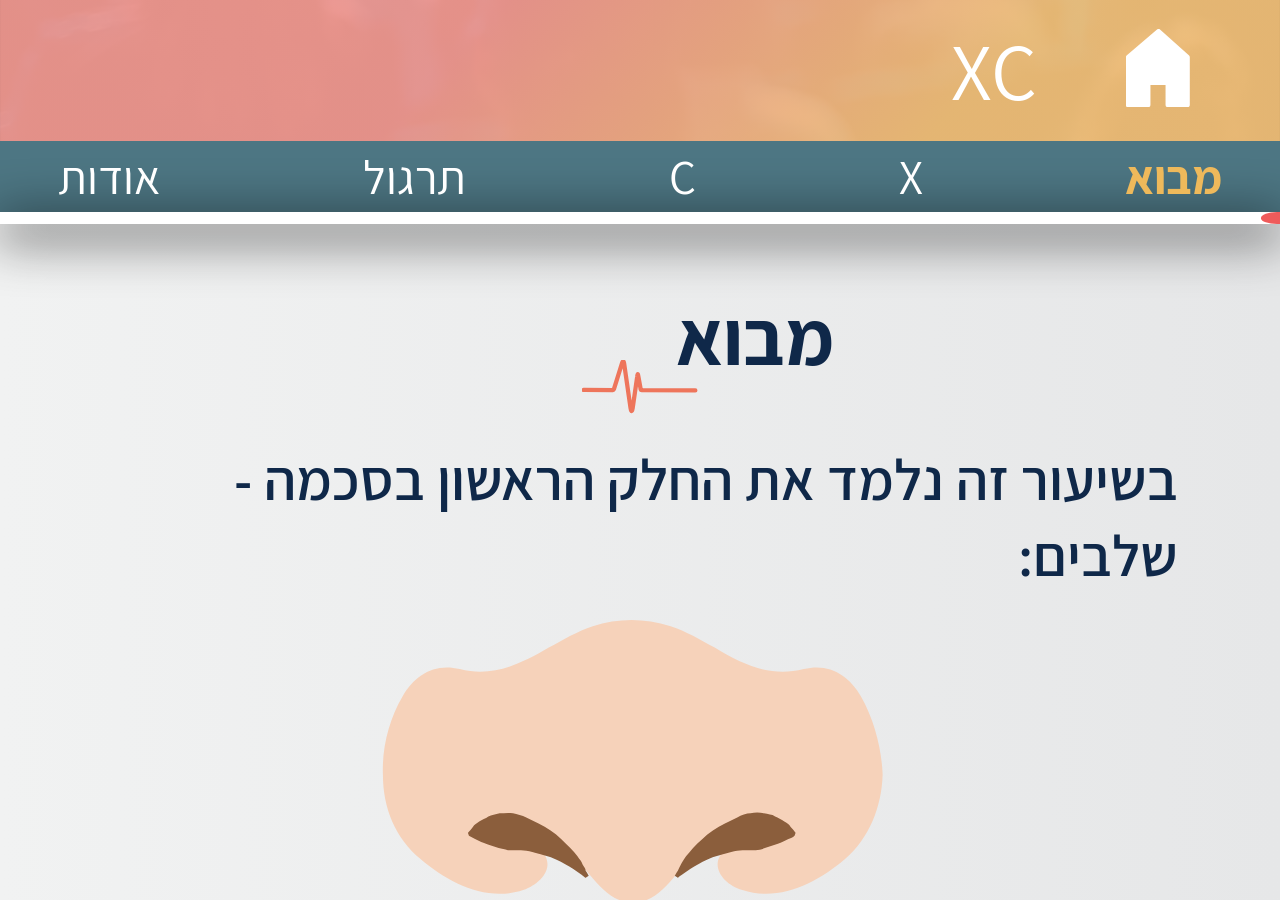
==== commit a879b04e: "Add files via upload" ====
--- a/index.html
+++ b/index.html
@@ -310,7 +310,7 @@
           <div>4</div>
           <div><span class="highlight pink"><span class="bold">מ</span>ספר פצועים + דחיפות פינוי</span> -
             חיילים/אזרחים/מחבלים <br>
-                        <div class="link">
+            <div class="link">
               פצוע דחוף
               <div class="hover">
                 <div class="hole"></div>
@@ -426,7 +426,7 @@
         <!-- <div>
           במקרה וקיים דימום <span class="bold">פורץ</span> שלא נעצר בשלבים הקודמים - נעצור דימומים <span
             class="bold">פורצים</span> בלבד!
-        </div> --> 
+        </div> -->
 
         <div>
           נוודא שדימומים שעצרנו בשלבים קודמים נעצרו
@@ -441,8 +441,8 @@
       </div>
       <img class="note-bottom" src="assests/images/generic/note-bottom-brown.svg">
 
-      <img class="note-top" src="assests/images/generic/note-top-brown.svg">
-      <div class="note brown section">
+      <img class="note-top" src="assests/images/generic/note-top-pink.svg">
+      <div class="note pink section">
         <div class="center">
           <div class="subTitle orange">
             חלק שני -<br>
@@ -482,15 +482,15 @@
         <div>
           נסרוק גם איזורים נסתרים: ראש, חזה, צוואר (ועורף), גב, עכוז, בתי שחי ומפשעות
         </div>
-
+  
         <div>
           בשלב זה נעצור דימום פורץ <span class="bold">בלבד</span> במידה ונמצא </div>
 
       </div>
-      <img class="note-bottom" src="assests/images/generic/note-bottom-brown.svg">
-
-      <img class="note-top" src="assests/images/generic/note-top-brown.svg">
-      <div class="note brown section">
+      <img class="note-bottom" src="assests/images/generic/note-bottom-pink.svg">
+
+      <img class="note-top" src="assests/images/generic/note-top-green.svg">
+      <div class="note green section">
         <div class="center">
           <div class="subTitle orange">
             חלק שלישי -<br>
@@ -541,7 +541,7 @@
           <img src="assests/images/sab/x.svg">
         </div>
       </div>
-      <img class="note-bottom" src="assests/images/generic/note-bottom-brown.svg">
+      <img class="note-bottom" src="assests/images/generic/note-green-brown.svg">
 
       <img class="note-top" src="assests/images/generic/note-top-blue.svg">
       <div class="note blue section">
@@ -645,8 +645,8 @@
           </div>
         </div>
 
-        <div class="center" >
-          <div class="highlight yellow pinned" >
+        <div class="center">
+          <div class="highlight yellow pinned">
             <img src="assests/images/generic/pin.svg" class="pin flip">
             A.W לא שומר על נתיב האוויר פתוח.
           </div>
@@ -1130,8 +1130,8 @@
 
     </div> -->
 
-      <img class="note-top" src="assests/images/generic/note-top-brown.svg">
-      <div class="note brown section">
+      <img class="note-top" src="assests/images/generic/note-top-blue.svg">
+      <div class="note blue section">
         <div class="center">
           <div class="subTitle orange">
             חלק שביעי -<br>
@@ -1178,11 +1178,11 @@
         </div>
 
       </div>
-      <img class="note-bottom" src="assests/images/generic/note-bottom-brown.svg">
-
-      <img class="note-top" src="assests/images/generic/note-top-brown.svg">
-
-      <div class="note brown section">
+      <img class="note-bottom" src="assests/images/generic/note-bottom-blue.svg">
+
+      <img class="note-top" src="assests/images/generic/note-top-pink.svg">
+
+      <div class="note pink section">
         <div class="center">
           <div class="subTitle orange">
             חלק שמיני -<br>
@@ -1219,10 +1219,10 @@
 
       </div>
 
-      <img class="note-bottom" src="assests/images/generic/note-bottom-brown.svg">
-
-      <img class="note-top" src="assests/images/generic/note-top-brown.svg">
-      <div class="note brown section">
+      <img class="note-bottom" src="assests/images/generic/note-bottom-pink.svg">
+
+      <img class="note-top" src="assests/images/generic/note-top-green.svg">
+      <div class="note green section">
         <div class="center">
           <div class="subTitle pink">
             טיפול בהלם עמוק
@@ -1278,9 +1278,9 @@
       <div>
 
       </div>
-    </div>
-
-    <img class="note-bottom" src="assests/images/generic/note-bottom-brown.svg">
+    </div>   
+
+    <img class="note-bottom" src="assests/images/generic/note-bottom-green.svg">
 
     <img class="note-top" src="assests/images/generic/note-top-brown.svg">
     <div class="note brown section">
